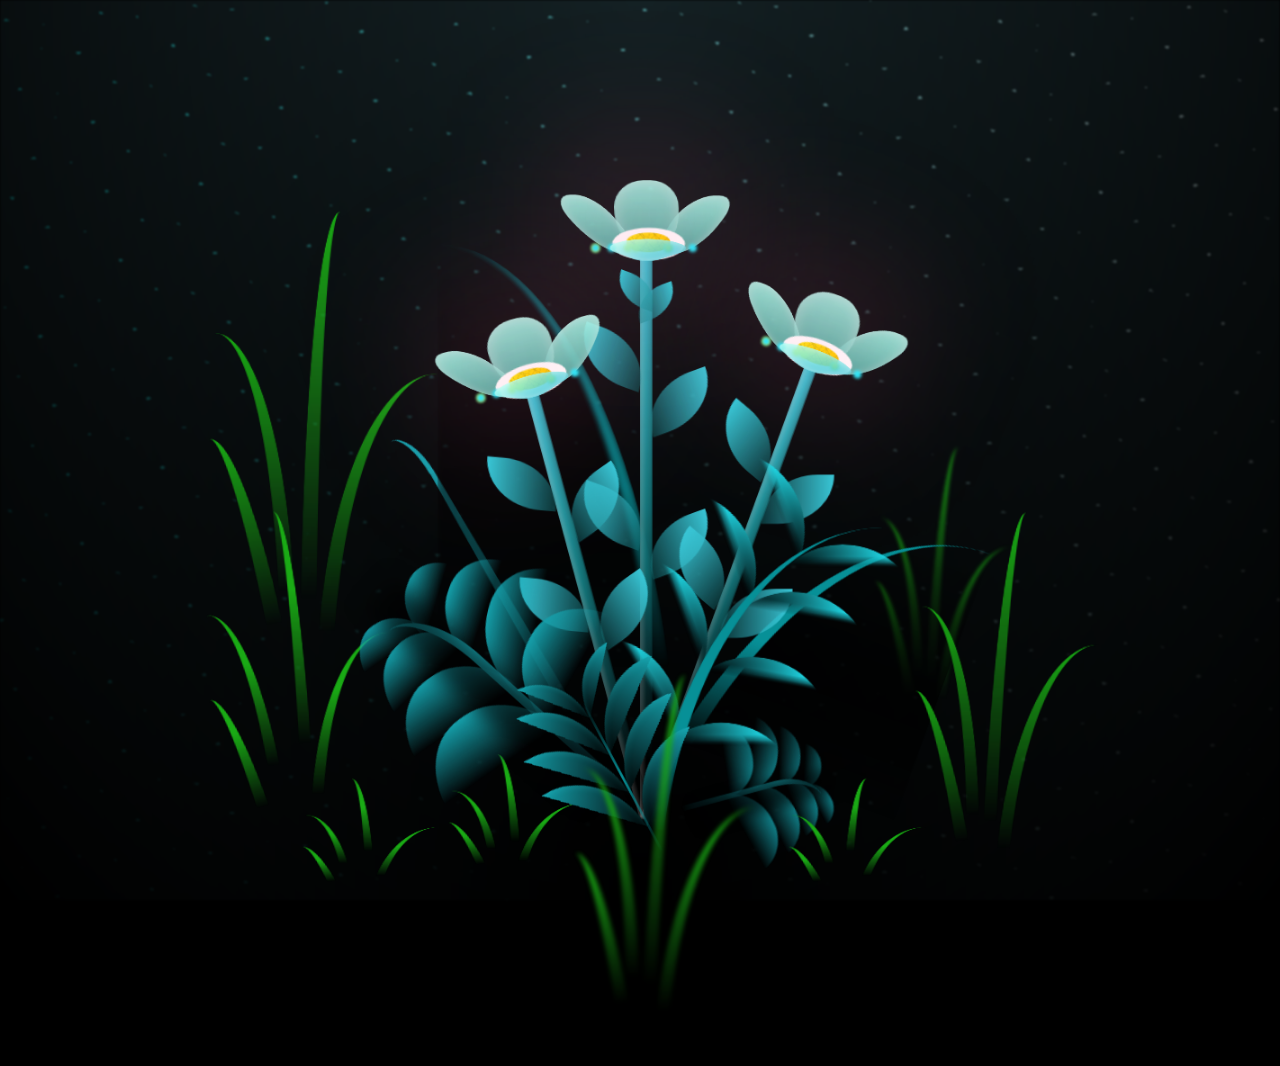
==== flower.html @ 0ae1b826 "happy birthday" ====
<!DOCTYPE html>
<html lang="en">
<head>
    <meta charset="UTF-8">
    <meta http-equiv="X-UA-Compatible" content="IE=edge">
    <meta name="viewport" content="width=device-width, initial-scale=1.0">
    <title>Document</title>
    <link rel="stylesheet" href="css/flower.css">
</head>
<body>
<body class="not-loaded">
    <div class="night"></div>
    <div class="flowers">
      <div class="flower flower--1">
        <div class="flower__leafs flower__leafs--1">
          <div class="flower__leaf flower__leaf--1"></div>
          <div class="flower__leaf flower__leaf--2"></div>
          <div class="flower__leaf flower__leaf--3"></div>
          <div class="flower__leaf flower__leaf--4"></div>
          <div class="flower__white-circle"></div>
  
          <div class="flower__light flower__light--1"></div>
          <div class="flower__light flower__light--2"></div>
          <div class="flower__light flower__light--3"></div>
          <div class="flower__light flower__light--4"></div>
          <div class="flower__light flower__light--5"></div>
          <div class="flower__light flower__light--6"></div>
          <div class="flower__light flower__light--7"></div>
          <div class="flower__light flower__light--8"></div>
  
        </div>
        <div class="flower__line">
          <div class="flower__line__leaf flower__line__leaf--1"></div>
          <div class="flower__line__leaf flower__line__leaf--2"></div>
          <div class="flower__line__leaf flower__line__leaf--3"></div>
          <div class="flower__line__leaf flower__line__leaf--4"></div>
          <div class="flower__line__leaf flower__line__leaf--5"></div>
          <div class="flower__line__leaf flower__line__leaf--6"></div>
        </div>
      </div>
  
      <div class="flower flower--2">
        <div class="flower__leafs flower__leafs--2">
          <div class="flower__leaf flower__leaf--1"></div>
          <div class="flower__leaf flower__leaf--2"></div>
          <div class="flower__leaf flower__leaf--3"></div>
          <div class="flower__leaf flower__leaf--4"></div>
          <div class="flower__white-circle"></div>
  
          <div class="flower__light flower__light--1"></div>
          <div class="flower__light flower__light--2"></div>
          <div class="flower__light flower__light--3"></div>
          <div class="flower__light flower__light--4"></div>
          <div class="flower__light flower__light--5"></div>
          <div class="flower__light flower__light--6"></div>
          <div class="flower__light flower__light--7"></div>
          <div class="flower__light flower__light--8"></div>
  
        </div>
        <div class="flower__line">
          <div class="flower__line__leaf flower__line__leaf--1"></div>
          <div class="flower__line__leaf flower__line__leaf--2"></div>
          <div class="flower__line__leaf flower__line__leaf--3"></div>
          <div class="flower__line__leaf flower__line__leaf--4"></div>
        </div>
      </div>
  
      <div class="flower flower--3">
        <div class="flower__leafs flower__leafs--3">
          <div class="flower__leaf flower__leaf--1"></div>
          <div class="flower__leaf flower__leaf--2"></div>
          <div class="flower__leaf flower__leaf--3"></div>
          <div class="flower__leaf flower__leaf--4"></div>
          <div class="flower__white-circle"></div>
  
          <div class="flower__light flower__light--1"></div>
          <div class="flower__light flower__light--2"></div>
          <div class="flower__light flower__light--3"></div>
          <div class="flower__light flower__light--4"></div>
          <div class="flower__light flower__light--5"></div>
          <div class="flower__light flower__light--6"></div>
          <div class="flower__light flower__light--7"></div>
          <div class="flower__light flower__light--8"></div>
  
        </div>
        <div class="flower__line">
          <div class="flower__line__leaf flower__line__leaf--1"></div>
          <div class="flower__line__leaf flower__line__leaf--2"></div>
          <div class="flower__line__leaf flower__line__leaf--3"></div>
          <div class="flower__line__leaf flower__line__leaf--4"></div>
        </div>
      </div>
  
      <div class="grow-ans" style="--d:1.2s">
        <div class="flower__g-long">
          <div class="flower__g-long__top"></div>
          <div class="flower__g-long__bottom"></div>
        </div>
      </div>
  
      <div class="growing-grass">
        <div class="flower__grass flower__grass--1">
          <div class="flower__grass--top"></div>
          <div class="flower__grass--bottom"></div>
          <div class="flower__grass__leaf flower__grass__leaf--1"></div>
          <div class="flower__grass__leaf flower__grass__leaf--2"></div>
          <div class="flower__grass__leaf flower__grass__leaf--3"></div>
          <div class="flower__grass__leaf flower__grass__leaf--4"></div>
          <div class="flower__grass__leaf flower__grass__leaf--5"></div>
          <div class="flower__grass__leaf flower__grass__leaf--6"></div>
          <div class="flower__grass__leaf flower__grass__leaf--7"></div>
          <div class="flower__grass__leaf flower__grass__leaf--8"></div>
          <div class="flower__grass__overlay"></div>
        </div>
      </div>
  
      <div class="growing-grass">
        <div class="flower__grass flower__grass--2">
          <div class="flower__grass--top"></div>
          <div class="flower__grass--bottom"></div>
          <div class="flower__grass__leaf flower__grass__leaf--1"></div>
          <div class="flower__grass__leaf flower__grass__leaf--2"></div>
          <div class="flower__grass__leaf flower__grass__leaf--3"></div>
          <div class="flower__grass__leaf flower__grass__leaf--4"></div>
          <div class="flower__grass__leaf flower__grass__leaf--5"></div>
          <div class="flower__grass__leaf flower__grass__leaf--6"></div>
          <div class="flower__grass__leaf flower__grass__leaf--7"></div>
          <div class="flower__grass__leaf flower__grass__leaf--8"></div>
          <div class="flower__grass__overlay"></div>
        </div>
      </div>
  
      <div class="grow-ans" style="--d:2.4s">
        <div class="flower__g-right flower__g-right--1">
          <div class="leaf"></div>
        </div>
      </div>
  
      <div class="grow-ans" style="--d:2.8s">
        <div class="flower__g-right flower__g-right--2">
          <div class="leaf"></div>
        </div>
      </div>
  
      <div class="grow-ans" style="--d:2.8s">
        <div class="flower__g-front">
          <div class="flower__g-front__leaf-wrapper flower__g-front__leaf-wrapper--1">
            <div class="flower__g-front__leaf"></div>
          </div>
          <div class="flower__g-front__leaf-wrapper flower__g-front__leaf-wrapper--2">
            <div class="flower__g-front__leaf"></div>
          </div>
          <div class="flower__g-front__leaf-wrapper flower__g-front__leaf-wrapper--3">
            <div class="flower__g-front__leaf"></div>
          </div>
          <div class="flower__g-front__leaf-wrapper flower__g-front__leaf-wrapper--4">
            <div class="flower__g-front__leaf"></div>
          </div>
          <div class="flower__g-front__leaf-wrapper flower__g-front__leaf-wrapper--5">
            <div class="flower__g-front__leaf"></div>
          </div>
          <div class="flower__g-front__leaf-wrapper flower__g-front__leaf-wrapper--6">
            <div class="flower__g-front__leaf"></div>
          </div>
          <div class="flower__g-front__leaf-wrapper flower__g-front__leaf-wrapper--7">
            <div class="flower__g-front__leaf"></div>
          </div>
          <div class="flower__g-front__leaf-wrapper flower__g-front__leaf-wrapper--8">
            <div class="flower__g-front__leaf"></div>
          </div>
          <div class="flower__g-front__line"></div>
        </div>
      </div>
  
      <div class="grow-ans" style="--d:3.2s">
        <div class="flower__g-fr">
          <div class="leaf"></div>
          <div class="flower__g-fr__leaf flower__g-fr__leaf--1"></div>
          <div class="flower__g-fr__leaf flower__g-fr__leaf--2"></div>
          <div class="flower__g-fr__leaf flower__g-fr__leaf--3"></div>
          <div class="flower__g-fr__leaf flower__g-fr__leaf--4"></div>
          <div class="flower__g-fr__leaf flower__g-fr__leaf--5"></div>
          <div class="flower__g-fr__leaf flower__g-fr__leaf--6"></div>
          <div class="flower__g-fr__leaf flower__g-fr__leaf--7"></div>
          <div class="flower__g-fr__leaf flower__g-fr__leaf--8"></div>
        </div>
      </div>
  
      <div class="long-g long-g--0">
        <div class="grow-ans" style="--d:3s">
          <div class="leaf leaf--0"></div>
        </div>
        <div class="grow-ans" style="--d:2.2s">
          <div class="leaf leaf--1"></div>
        </div>
        <div class="grow-ans" style="--d:3.4s">
          <div class="leaf leaf--2"></div>
        </div>
        <div class="grow-ans" style="--d:3.6s">
          <div class="leaf leaf--3"></div>
        </div>
      </div>
  
      <div class="long-g long-g--1">
        <div class="grow-ans" style="--d:3.6s">
          <div class="leaf leaf--0"></div>
        </div>
        <div class="grow-ans" style="--d:3.8s">
          <div class="leaf leaf--1"></div>
        </div>
        <div class="grow-ans" style="--d:4s">
          <div class="leaf leaf--2"></div>
        </div>
        <div class="grow-ans" style="--d:4.2s">
          <div class="leaf leaf--3"></div>
        </div>
      </div>
  
      <div class="long-g long-g--2">
        <div class="grow-ans" style="--d:4s">
          <div class="leaf leaf--0"></div>
        </div>
        <div class="grow-ans" style="--d:4.2s">
          <div class="leaf leaf--1"></div>
        </div>
        <div class="grow-ans" style="--d:4.4s">
          <div class="leaf leaf--2"></div>
        </div>
        <div class="grow-ans" style="--d:4.6s">
          <div class="leaf leaf--3"></div>
        </div>
      </div>
  
      <div class="long-g long-g--3">
        <div class="grow-ans" style="--d:4s">
          <div class="leaf leaf--0"></div>
        </div>
        <div class="grow-ans" style="--d:4.2s">
          <div class="leaf leaf--1"></div>
        </div>
        <div class="grow-ans" style="--d:3s">
          <div class="leaf leaf--2"></div>
        </div>
        <div class="grow-ans" style="--d:3.6s">
          <div class="leaf leaf--3"></div>
        </div>
      </div>
  
      <div class="long-g long-g--4">
        <div class="grow-ans" style="--d:4s">
          <div class="leaf leaf--0"></div>
        </div>
        <div class="grow-ans" style="--d:4.2s">
          <div class="leaf leaf--1"></div>
        </div>
        <div class="grow-ans" style="--d:3s">
          <div class="leaf leaf--2"></div>
        </div>
        <div class="grow-ans" style="--d:3.6s">
          <div class="leaf leaf--3"></div>
        </div>
      </div>
  
      <div class="long-g long-g--5">
        <div class="grow-ans" style="--d:4s">
          <div class="leaf leaf--0"></div>
        </div>
        <div class="grow-ans" style="--d:4.2s">
          <div class="leaf leaf--1"></div>
        </div>
        <div class="grow-ans" style="--d:3s">
          <div class="leaf leaf--2"></div>
        </div>
        <div class="grow-ans" style="--d:3.6s">
          <div class="leaf leaf--3"></div>
        </div>
      </div>
  
      <div class="long-g long-g--6">
        <div class="grow-ans" style="--d:4.2s">
          <div class="leaf leaf--0"></div>
        </div>
        <div class="grow-ans" style="--d:4.4s">
          <div class="leaf leaf--1"></div>
        </div>
        <div class="grow-ans" style="--d:4.6s">
          <div class="leaf leaf--2"></div>
        </div>
        <div class="grow-ans" style="--d:4.8s">
          <div class="leaf leaf--3"></div>
        </div>
      </div>
  
      <div class="long-g long-g--7">
        <div class="grow-ans" style="--d:3s">
          <div class="leaf leaf--0"></div>
        </div>
        <div class="grow-ans" style="--d:3.2s">
          <div class="leaf leaf--1"></div>
        </div>
        <div class="grow-ans" style="--d:3.5s">
          <div class="leaf leaf--2"></div>
        </div>
        <div class="grow-ans" style="--d:3.6s">
          <div class="leaf leaf--3"></div>
        </div>
      </div>
    </div>
  </body>
</body>
<script>   
onload = () => {
  const c = setTimeout(() => {
    document.body.classList.remove("not-loaded");
    clearTimeout(c);
  }, 1000);
};
</script>
</html>
---- css/flower.css ----
*,
*::after,
*::before {
  padding: 0;
  margin: 0;
  box-sizing: border-box;
}

:root {
  --dark-color: #000;
}

body {
  display: flex;
  align-items: flex-end;
  justify-content: center;
  min-height: 100vh;
  background-color: var(--dark-color);
  overflow: hidden;
  perspective: 1000px;
}

.night {
  position: fixed;
  left: 50%;
  top: 0;
  transform: translateX(-50%);
  width: 100%;
  height: 100%;
  filter: blur(0.1vmin);
  background-image: radial-gradient(ellipse at top, transparent 0%, var(--dark-color)), radial-gradient(ellipse at bottom, var(--dark-color), rgba(145, 233, 255, 0.2)), repeating-linear-gradient(220deg, black 0px, black 19px, transparent 19px, transparent 22px), repeating-linear-gradient(189deg, black 0px, black 19px, transparent 19px, transparent 22px), repeating-linear-gradient(148deg, black 0px, black 19px, transparent 19px, transparent 22px), linear-gradient(90deg, #00fffa, #f0f0f0);
}

.flowers {
  position: relative;
  transform: scale(0.9);
}

.flower {
  position: absolute;
  bottom: 10vmin;
  transform-origin: bottom center;
  z-index: 10;
  --fl-speed: 0.8s;
}
.flower--1 {
  -webkit-animation: moving-flower-1 4s linear infinite;
          animation: moving-flower-1 4s linear infinite;
}
.flower--1 .flower__line {
  height: 70vmin;
  -webkit-animation-delay: 0.3s;
          animation-delay: 0.3s;
}
.flower--1 .flower__line__leaf--1 {
  -webkit-animation: blooming-leaf-right var(--fl-speed) 1.6s backwards;
          animation: blooming-leaf-right var(--fl-speed) 1.6s backwards;
}
.flower--1 .flower__line__leaf--2 {
  -webkit-animation: blooming-leaf-right var(--fl-speed) 1.4s backwards;
          animation: blooming-leaf-right var(--fl-speed) 1.4s backwards;
}
.flower--1 .flower__line__leaf--3 {
  -webkit-animation: blooming-leaf-left var(--fl-speed) 1.2s backwards;
          animation: blooming-leaf-left var(--fl-speed) 1.2s backwards;
}
.flower--1 .flower__line__leaf--4 {
  -webkit-animation: blooming-leaf-left var(--fl-speed) 1s backwards;
          animation: blooming-leaf-left var(--fl-speed) 1s backwards;
}
.flower--1 .flower__line__leaf--5 {
  -webkit-animation: blooming-leaf-right var(--fl-speed) 1.8s backwards;
          animation: blooming-leaf-right var(--fl-speed) 1.8s backwards;
}
.flower--1 .flower__line__leaf--6 {
  -webkit-animation: blooming-leaf-left var(--fl-speed) 2s backwards;
          animation: blooming-leaf-left var(--fl-speed) 2s backwards;
}
.flower--2 {
  left: 50%;
  transform: rotate(20deg);
  -webkit-animation: moving-flower-2 4s linear infinite;
          animation: moving-flower-2 4s linear infinite;
}
.flower--2 .flower__line {
  height: 60vmin;
  -webkit-animation-delay: 0.6s;
          animation-delay: 0.6s;
}
.flower--2 .flower__line__leaf--1 {
  -webkit-animation: blooming-leaf-right var(--fl-speed) 1.9s backwards;
          animation: blooming-leaf-right var(--fl-speed) 1.9s backwards;
}
.flower--2 .flower__line__leaf--2 {
  -webkit-animation: blooming-leaf-right var(--fl-speed) 1.7s backwards;
          animation: blooming-leaf-right var(--fl-speed) 1.7s backwards;
}
.flower--2 .flower__line__leaf--3 {
  -webkit-animation: blooming-leaf-left var(--fl-speed) 1.5s backwards;
          animation: blooming-leaf-left var(--fl-speed) 1.5s backwards;
}
.flower--2 .flower__line__leaf--4 {
  -webkit-animation: blooming-leaf-left var(--fl-speed) 1.3s backwards;
          animation: blooming-leaf-left var(--fl-speed) 1.3s backwards;
}
.flower--3 {
  left: 50%;
  transform: rotate(-15deg);
  -webkit-animation: moving-flower-3 4s linear infinite;
          animation: moving-flower-3 4s linear infinite;
}
.flower--3 .flower__line {
  -webkit-animation-delay: 0.9s;
          animation-delay: 0.9s;
}
.flower--3 .flower__line__leaf--1 {
  -webkit-animation: blooming-leaf-right var(--fl-speed) 2.5s backwards;
          animation: blooming-leaf-right var(--fl-speed) 2.5s backwards;
}
.flower--3 .flower__line__leaf--2 {
  -webkit-animation: blooming-leaf-right var(--fl-speed) 2.3s backwards;
          animation: blooming-leaf-right var(--fl-speed) 2.3s backwards;
}
.flower--3 .flower__line__leaf--3 {
  -webkit-animation: blooming-leaf-left var(--fl-speed) 2.1s backwards;
          animation: blooming-leaf-left var(--fl-speed) 2.1s backwards;
}
.flower--3 .flower__line__leaf--4 {
  -webkit-animation: blooming-leaf-left var(--fl-speed) 1.9s backwards;
          animation: blooming-leaf-left var(--fl-speed) 1.9s backwards;
}
.flower__leafs {
  position: relative;
  -webkit-animation: blooming-flower 2s backwards;
          animation: blooming-flower 2s backwards;
}
.flower__leafs--1 {
  -webkit-animation-delay: 1.1s;
          animation-delay: 1.1s;
}
.flower__leafs--2 {
  -webkit-animation-delay: 1.4s;
          animation-delay: 1.4s;
}
.flower__leafs--3 {
  -webkit-animation-delay: 1.7s;
          animation-delay: 1.7s;
}
.flower__leafs::after {
  content: "";
  position: absolute;
  left: 0;
  top: 0;
  transform: translate(-50%, -100%);
  width: 8vmin;
  height: 8vmin;
  background-color: #fd588c;
  filter: blur(10vmin);
}
.flower__leaf {
  position: absolute;
  bottom: 0;
  left: 50%;
  width: 8vmin;
  height: 11vmin;
  border-radius: 51% 49% 47% 53%/44% 45% 55% 69%;
  background-color: #a7ffee;
  background-image: linear-gradient(to top, #54b8aa, #a7ffee);
  transform-origin: bottom center;
  opacity: 0.9;
  box-shadow: inset 0 0 2vmin rgba(255, 255, 255, 0.5);
}
.flower__leaf--1 {
  transform: translate(-10%, 1%) rotateY(40deg) rotateX(-50deg);
}
.flower__leaf--2 {
  transform: translate(-50%, -4%) rotateX(40deg);
}
.flower__leaf--3 {
  transform: translate(-90%, 0%) rotateY(45deg) rotateX(50deg);
}
.flower__leaf--4 {
  width: 8vmin;
  height: 8vmin;
  transform-origin: bottom left;
  border-radius: 4vmin 10vmin 4vmin 4vmin;
  transform: translate(0%, 18%) rotateX(70deg) rotate(-43deg);
  background-image: linear-gradient(to top, #39c6d6, #a7ffee);
  z-index: 1;
  opacity: 0.8;
}
.flower__white-circle {
  position: absolute;
  left: -3.5vmin;
  top: -3vmin;
  width: 9vmin;
  height: 4vmin;
  border-radius: 50%;
  background-color: #fff;
}
.flower__white-circle::after {
  content: "";
  position: absolute;
  left: 50%;
  top: 45%;
  transform: translate(-50%, -50%);
  width: 60%;
  height: 60%;
  border-radius: inherit;
  background-image: repeating-linear-gradient(135deg, rgba(0, 0, 0, 0.03) 0px, rgba(0, 0, 0, 0.03) 1px, transparent 1px, transparent 12px), repeating-linear-gradient(45deg, rgba(0, 0, 0, 0.03) 0px, rgba(0, 0, 0, 0.03) 1px, transparent 1px, transparent 12px), repeating-linear-gradient(67.5deg, rgba(0, 0, 0, 0.03) 0px, rgba(0, 0, 0, 0.03) 1px, transparent 1px, transparent 12px), repeating-linear-gradient(135deg, rgba(0, 0, 0, 0.03) 0px, rgba(0, 0, 0, 0.03) 1px, transparent 1px, transparent 12px), repeating-linear-gradient(45deg, rgba(0, 0, 0, 0.03) 0px, rgba(0, 0, 0, 0.03) 1px, transparent 1px, transparent 12px), repeating-linear-gradient(112.5deg, rgba(0, 0, 0, 0.03) 0px, rgba(0, 0, 0, 0.03) 1px, transparent 1px, transparent 12px), repeating-linear-gradient(112.5deg, rgba(0, 0, 0, 0.03) 0px, rgba(0, 0, 0, 0.03) 1px, transparent 1px, transparent 12px), repeating-linear-gradient(45deg, rgba(0, 0, 0, 0.03) 0px, rgba(0, 0, 0, 0.03) 1px, transparent 1px, transparent 12px), repeating-linear-gradient(22.5deg, rgba(0, 0, 0, 0.03) 0px, rgba(0, 0, 0, 0.03) 1px, transparent 1px, transparent 12px), repeating-linear-gradient(45deg, rgba(0, 0, 0, 0.03) 0px, rgba(0, 0, 0, 0.03) 1px, transparent 1px, transparent 12px), repeating-linear-gradient(22.5deg, rgba(0, 0, 0, 0.03) 0px, rgba(0, 0, 0, 0.03) 1px, transparent 1px, transparent 12px), repeating-linear-gradient(135deg, rgba(0, 0, 0, 0.03) 0px, rgba(0, 0, 0, 0.03) 1px, transparent 1px, transparent 12px), repeating-linear-gradient(157.5deg, rgba(0, 0, 0, 0.03) 0px, rgba(0, 0, 0, 0.03) 1px, transparent 1px, transparent 12px), repeating-linear-gradient(67.5deg, rgba(0, 0, 0, 0.03) 0px, rgba(0, 0, 0, 0.03) 1px, transparent 1px, transparent 12px), repeating-linear-gradient(67.5deg, rgba(0, 0, 0, 0.03) 0px, rgba(0, 0, 0, 0.03) 1px, transparent 1px, transparent 12px), linear-gradient(90deg, #ffeb12, #ffce00);
}
.flower__line {
  height: 55vmin;
  width: 1.5vmin;
  background-image: linear-gradient(to left, rgba(0, 0, 0, 0.2), transparent, rgba(255, 255, 255, 0.2)), linear-gradient(to top, transparent 10%, #14757a, #39c6d6);
  box-shadow: inset 0 0 2px rgba(0, 0, 0, 0.5);
  -webkit-animation: grow-flower-tree 4s backwards;
          animation: grow-flower-tree 4s backwards;
}
.flower__line__leaf {
  --w: 7vmin;
  --h: calc(var(--w) + 2vmin);
  position: absolute;
  top: 20%;
  left: 90%;
  width: var(--w);
  height: var(--h);
  border-top-right-radius: var(--h);
  border-bottom-left-radius: var(--h);
  background-image: linear-gradient(to top, rgba(20, 117, 122, 0.4), #39c6d6);
}
.flower__line__leaf--1 {
  transform: rotate(70deg) rotateY(30deg);
}
.flower__line__leaf--2 {
  top: 45%;
  transform: rotate(70deg) rotateY(30deg);
}
.flower__line__leaf--3, .flower__line__leaf--4, .flower__line__leaf--6 {
  border-top-right-radius: 0;
  border-bottom-left-radius: 0;
  border-top-left-radius: var(--h);
  border-bottom-right-radius: var(--h);
  left: -460%;
  top: 12%;
  transform: rotate(-70deg) rotateY(30deg);
}
.flower__line__leaf--4 {
  top: 40%;
}
.flower__line__leaf--5 {
  top: 0;
  transform-origin: left;
  transform: rotate(70deg) rotateY(30deg) scale(0.6);
}
.flower__line__leaf--6 {
  top: -2%;
  left: -450%;
  transform-origin: right;
  transform: rotate(-70deg) rotateY(30deg) scale(0.6);
}
.flower__light {
  position: absolute;
  bottom: 0vmin;
  width: 1vmin;
  height: 1vmin;
  background-color: #fffb00;
  border-radius: 50%;
  filter: blur(0.2vmin);
  -webkit-animation: light-ans 4s linear infinite backwards;
          animation: light-ans 4s linear infinite backwards;
}
.flower__light:nth-child(odd) {
  background-color: #23f0ff;
}
.flower__light--1 {
  left: -2vmin;
  -webkit-animation-delay: 1s;
          animation-delay: 1s;
}
.flower__light--2 {
  left: 3vmin;
  -webkit-animation-delay: 0.5s;
          animation-delay: 0.5s;
}
.flower__light--3 {
  left: -6vmin;
  -webkit-animation-delay: 0.3s;
          animation-delay: 0.3s;
}
.flower__light--4 {
  left: 6vmin;
  -webkit-animation-delay: 0.9s;
          animation-delay: 0.9s;
}
.flower__light--5 {
  left: -1vmin;
  -webkit-animation-delay: 1.5s;
          animation-delay: 1.5s;
}
.flower__light--6 {
  left: -4vmin;
  -webkit-animation-delay: 3s;
          animation-delay: 3s;
}
.flower__light--7 {
  left: 3vmin;
  -webkit-animation-delay: 2s;
          animation-delay: 2s;
}
.flower__light--8 {
  left: -6vmin;
  -webkit-animation-delay: 3.5s;
          animation-delay: 3.5s;
}
.flower__grass {
  --c: #159faa;
  --line-w: 1.5vmin;
  position: absolute;
  bottom: 12vmin;
  left: -7vmin;
  display: flex;
  flex-direction: column;
  align-items: flex-end;
  z-index: 20;
  transform-origin: bottom center;
  transform: rotate(-48deg) rotateY(40deg);
}
.flower__grass--1 {
  -webkit-animation: moving-grass 2s linear infinite;
          animation: moving-grass 2s linear infinite;
}
.flower__grass--2 {
  left: 2vmin;
  bottom: 10vmin;
  transform: scale(0.5) rotate(75deg) rotateX(10deg) rotateY(-200deg);
  opacity: 0.8;
  z-index: 0;
  -webkit-animation: moving-grass--2 1.5s linear infinite;
          animation: moving-grass--2 1.5s linear infinite;
}
.flower__grass--top {
  width: 7vmin;
  height: 10vmin;
  border-top-right-radius: 100%;
  border-right: var(--line-w) solid var(--c);
  transform-origin: bottom center;
  transform: rotate(-2deg);
}
.flower__grass--bottom {
  margin-top: -2px;
  width: var(--line-w);
  height: 25vmin;
  background-image: linear-gradient(to top, transparent, var(--c));
}
.flower__grass__leaf {
  --size: 10vmin;
  position: absolute;
  width: calc(var(--size) * 2.1);
  height: var(--size);
  border-top-left-radius: var(--size);
  border-top-right-radius: var(--size);
  background-image: linear-gradient(to top, transparent, transparent 30%, var(--c));
  z-index: 100;
}
.flower__grass__leaf--1 {
  top: -6%;
  left: 30%;
  --size: 6vmin;
  transform: rotate(-20deg);
  -webkit-animation: growing-grass-ans--1 2s 2.6s backwards;
          animation: growing-grass-ans--1 2s 2.6s backwards;
}
@-webkit-keyframes growing-grass-ans--1 {
  0% {
    transform-origin: bottom left;
    transform: rotate(-20deg) scale(0);
  }
}
@keyframes growing-grass-ans--1 {
  0% {
    transform-origin: bottom left;
    transform: rotate(-20deg) scale(0);
  }
}
.flower__grass__leaf--2 {
  top: -5%;
  left: -110%;
  --size: 6vmin;
  transform: rotate(10deg);
  -webkit-animation: growing-grass-ans--2 2s 2.4s linear backwards;
          animation: growing-grass-ans--2 2s 2.4s linear backwards;
}
@-webkit-keyframes growing-grass-ans--2 {
  0% {
    transform-origin: bottom right;
    transform: rotate(10deg) scale(0);
  }
}
@keyframes growing-grass-ans--2 {
  0% {
    transform-origin: bottom right;
    transform: rotate(10deg) scale(0);
  }
}
.flower__grass__leaf--3 {
  top: 5%;
  left: 60%;
  --size: 8vmin;
  transform: rotate(-18deg) rotateX(-20deg);
  -webkit-animation: growing-grass-ans--3 2s 2.2s linear backwards;
          animation: growing-grass-ans--3 2s 2.2s linear backwards;
}
@-webkit-keyframes growing-grass-ans--3 {
  0% {
    transform-origin: bottom left;
    transform: rotate(-18deg) rotateX(-20deg) scale(0);
  }
}
@keyframes growing-grass-ans--3 {
  0% {
    transform-origin: bottom left;
    transform: rotate(-18deg) rotateX(-20deg) scale(0);
  }
}
.flower__grass__leaf--4 {
  top: 6%;
  left: -135%;
  --size: 8vmin;
  transform: rotate(2deg);
  -webkit-animation: growing-grass-ans--4 2s 2s linear backwards;
          animation: growing-grass-ans--4 2s 2s linear backwards;
}
@-webkit-keyframes growing-grass-ans--4 {
  0% {
    transform-origin: bottom right;
    transform: rotate(2deg) scale(0);
  }
}
@keyframes growing-grass-ans--4 {
  0% {
    transform-origin: bottom right;
    transform: rotate(2deg) scale(0);
  }
}
.flower__grass__leaf--5 {
  top: 20%;
  left: 60%;
  --size: 10vmin;
  transform: rotate(-24deg) rotateX(-20deg);
  -webkit-animation: growing-grass-ans--5 2s 1.8s linear backwards;
          animation: growing-grass-ans--5 2s 1.8s linear backwards;
}
@-webkit-keyframes growing-grass-ans--5 {
  0% {
    transform-origin: bottom left;
    transform: rotate(-24deg) rotateX(-20deg) scale(0);
  }
}
@keyframes growing-grass-ans--5 {
  0% {
    transform-origin: bottom left;
    transform: rotate(-24deg) rotateX(-20deg) scale(0);
  }
}
.flower__grass__leaf--6 {
  top: 22%;
  left: -180%;
  --size: 10vmin;
  transform: rotate(10deg);
  -webkit-animation: growing-grass-ans--6 2s 1.6s linear backwards;
          animation: growing-grass-ans--6 2s 1.6s linear backwards;
}
@-webkit-keyframes growing-grass-ans--6 {
  0% {
    transform-origin: bottom right;
    transform: rotate(10deg) scale(0);
  }
}
@keyframes growing-grass-ans--6 {
  0% {
    transform-origin: bottom right;
    transform: rotate(10deg) scale(0);
  }
}
.flower__grass__leaf--7 {
  top: 39%;
  left: 70%;
  --size: 10vmin;
  transform: rotate(-10deg);
  -webkit-animation: growing-grass-ans--7 2s 1.4s linear backwards;
          animation: growing-grass-ans--7 2s 1.4s linear backwards;
}
@-webkit-keyframes growing-grass-ans--7 {
  0% {
    transform-origin: bottom left;
    transform: rotate(-10deg) scale(0);
  }
}
@keyframes growing-grass-ans--7 {
  0% {
    transform-origin: bottom left;
    transform: rotate(-10deg) scale(0);
  }
}
.flower__grass__leaf--8 {
  top: 40%;
  left: -215%;
  --size: 11vmin;
  transform: rotate(10deg);
  -webkit-animation: growing-grass-ans--8 2s 1.2s linear backwards;
          animation: growing-grass-ans--8 2s 1.2s linear backwards;
}
@-webkit-keyframes growing-grass-ans--8 {
  0% {
    transform-origin: bottom right;
    transform: rotate(10deg) scale(0);
  }
}
@keyframes growing-grass-ans--8 {
  0% {
    transform-origin: bottom right;
    transform: rotate(10deg) scale(0);
  }
}
.flower__grass__overlay {
  position: absolute;
  top: -10%;
  right: 0%;
  width: 100%;
  height: 100%;
  background-color: rgba(0, 0, 0, 0.6);
  filter: blur(1.5vmin);
  z-index: 100;
}
.flower__g-long {
  --w: 2vmin;
  --h: 6vmin;
  --c: #159faa;
  position: absolute;
  bottom: 10vmin;
  left: -3vmin;
  transform-origin: bottom center;
  transform: rotate(-30deg) rotateY(-20deg);
  display: flex;
  flex-direction: column;
  align-items: flex-end;
  -webkit-animation: flower-g-long-ans 3s linear infinite;
          animation: flower-g-long-ans 3s linear infinite;
}
@-webkit-keyframes flower-g-long-ans {
  0%, 100% {
    transform: rotate(-30deg) rotateY(-20deg);
  }
  50% {
    transform: rotate(-32deg) rotateY(-20deg);
  }
}
@keyframes flower-g-long-ans {
  0%, 100% {
    transform: rotate(-30deg) rotateY(-20deg);
  }
  50% {
    transform: rotate(-32deg) rotateY(-20deg);
  }
}
.flower__g-long__top {
  top: calc(var(--h) * -1);
  width: calc(var(--w) + 1vmin);
  height: var(--h);
  border-top-right-radius: 100%;
  border-right: 0.7vmin solid var(--c);
  transform: translate(-0.7vmin, 1vmin);
}
.flower__g-long__bottom {
  width: var(--w);
  height: 50vmin;
  transform-origin: bottom center;
  background-image: linear-gradient(to top, transparent 30%, var(--c));
  box-shadow: inset 0 0 2px rgba(0, 0, 0, 0.5);
  -webkit-clip-path: polygon(35% 0, 65% 1%, 100% 100%, 0% 100%);
          clip-path: polygon(35% 0, 65% 1%, 100% 100%, 0% 100%);
}
.flower__g-right {
  position: absolute;
  bottom: 6vmin;
  left: -2vmin;
  transform-origin: bottom left;
  transform: rotate(20deg);
}
.flower__g-right .leaf {
  width: 30vmin;
  height: 50vmin;
  border-top-left-radius: 100%;
  border-left: 2vmin solid #079097;
  background-image: linear-gradient(to bottom, transparent, var(--dark-color) 60%);
  -webkit-mask-image: linear-gradient(to top, transparent 30%, #079097 60%);
}
.flower__g-right--1 {
  -webkit-animation: flower-g-right-ans 2.5s linear infinite;
          animation: flower-g-right-ans 2.5s linear infinite;
}
.flower__g-right--2 {
  left: 5vmin;
  transform: rotateY(-180deg);
  -webkit-animation: flower-g-right-ans--2 3s linear infinite;
          animation: flower-g-right-ans--2 3s linear infinite;
}
.flower__g-right--2 .leaf {
  height: 75vmin;
  filter: blur(0.3vmin);
  opacity: 0.8;
}
@-webkit-keyframes flower-g-right-ans {
  0%, 100% {
    transform: rotate(20deg);
  }
  50% {
    transform: rotate(24deg) rotateX(-20deg);
  }
}
@keyframes flower-g-right-ans {
  0%, 100% {
    transform: rotate(20deg);
  }
  50% {
    transform: rotate(24deg) rotateX(-20deg);
  }
}
@-webkit-keyframes flower-g-right-ans--2 {
  0%, 100% {
    transform: rotateY(-180deg) rotate(0deg) rotateX(-20deg);
  }
  50% {
    transform: rotateY(-180deg) rotate(6deg) rotateX(-20deg);
  }
}
@keyframes flower-g-right-ans--2 {
  0%, 100% {
    transform: rotateY(-180deg) rotate(0deg) rotateX(-20deg);
  }
  50% {
    transform: rotateY(-180deg) rotate(6deg) rotateX(-20deg);
  }
}
.flower__g-front {
  position: absolute;
  bottom: 6vmin;
  left: 2.5vmin;
  z-index: 100;
  transform-origin: bottom center;
  transform: rotate(-28deg) rotateY(30deg) scale(1.04);
  -webkit-animation: flower__g-front-ans 2s linear infinite;
          animation: flower__g-front-ans 2s linear infinite;
}
@-webkit-keyframes flower__g-front-ans {
  0%, 100% {
    transform: rotate(-28deg) rotateY(30deg) scale(1.04);
  }
  50% {
    transform: rotate(-35deg) rotateY(40deg) scale(1.04);
  }
}
@keyframes flower__g-front-ans {
  0%, 100% {
    transform: rotate(-28deg) rotateY(30deg) scale(1.04);
  }
  50% {
    transform: rotate(-35deg) rotateY(40deg) scale(1.04);
  }
}
.flower__g-front__line {
  width: 0.3vmin;
  height: 20vmin;
  background-image: linear-gradient(to top, transparent, #079097, transparent 100%);
  position: relative;
}
.flower__g-front__leaf-wrapper {
  position: absolute;
  top: 0;
  left: 0;
  transform-origin: bottom left;
  transform: rotate(10deg);
}
.flower__g-front__leaf-wrapper:nth-child(even) {
  left: 0vmin;
  transform: rotateY(-180deg) rotate(5deg);
  -webkit-animation: flower__g-front__leaf-left-ans 1s ease-in backwards;
          animation: flower__g-front__leaf-left-ans 1s ease-in backwards;
}
.flower__g-front__leaf-wrapper:nth-child(odd) {
  -webkit-animation: flower__g-front__leaf-ans 1s ease-in backwards;
          animation: flower__g-front__leaf-ans 1s ease-in backwards;
}
.flower__g-front__leaf-wrapper--1 {
  top: -8vmin;
  transform: scale(0.7);
  -webkit-animation: flower__g-front__leaf-ans 1s 5.5s ease-in backwards !important;
          animation: flower__g-front__leaf-ans 1s 5.5s ease-in backwards !important;
}
.flower__g-front__leaf-wrapper--2 {
  top: -8vmin;
  transform: rotateY(-180deg) scale(0.7) !important;
  -webkit-animation: flower__g-front__leaf-left-ans-2 1s 4.6s ease-in backwards !important;
          animation: flower__g-front__leaf-left-ans-2 1s 4.6s ease-in backwards !important;
}
.flower__g-front__leaf-wrapper--3 {
  top: -3vmin;
  -webkit-animation: flower__g-front__leaf-ans 1s 4.6s ease-in backwards;
          animation: flower__g-front__leaf-ans 1s 4.6s ease-in backwards;
}
.flower__g-front__leaf-wrapper--4 {
  top: -3vmin;
  transform: rotateY(-180deg) scale(0.9) !important;
  -webkit-animation: flower__g-front__leaf-left-ans-2 1s 4.6s ease-in backwards !important;
          animation: flower__g-front__leaf-left-ans-2 1s 4.6s ease-in backwards !important;
}
@-webkit-keyframes flower__g-front__leaf-left-ans-2 {
  0% {
    transform: rotateY(-180deg) scale(0);
  }
}
@keyframes flower__g-front__leaf-left-ans-2 {
  0% {
    transform: rotateY(-180deg) scale(0);
  }
}
.flower__g-front__leaf-wrapper--5, .flower__g-front__leaf-wrapper--6 {
  top: 2vmin;
}
.flower__g-front__leaf-wrapper--7, .flower__g-front__leaf-wrapper--8 {
  top: 6.5vmin;
}
.flower__g-front__leaf-wrapper--2 {
  -webkit-animation-delay: 5.2s !important;
          animation-delay: 5.2s !important;
}
.flower__g-front__leaf-wrapper--3 {
  -webkit-animation-delay: 4.9s !important;
          animation-delay: 4.9s !important;
}
.flower__g-front__leaf-wrapper--5 {
  -webkit-animation-delay: 4.3s !important;
          animation-delay: 4.3s !important;
}
.flower__g-front__leaf-wrapper--6 {
  -webkit-animation-delay: 4.1s !important;
          animation-delay: 4.1s !important;
}
.flower__g-front__leaf-wrapper--7 {
  -webkit-animation-delay: 3.8s !important;
          animation-delay: 3.8s !important;
}
.flower__g-front__leaf-wrapper--8 {
  -webkit-animation-delay: 3.5s !important;
          animation-delay: 3.5s !important;
}
@-webkit-keyframes flower__g-front__leaf-ans {
  0% {
    transform: rotate(10deg) scale(0);
  }
}
@keyframes flower__g-front__leaf-ans {
  0% {
    transform: rotate(10deg) scale(0);
  }
}
@-webkit-keyframes flower__g-front__leaf-left-ans {
  0% {
    transform: rotateY(-180deg) rotate(5deg) scale(0);
  }
}
@keyframes flower__g-front__leaf-left-ans {
  0% {
    transform: rotateY(-180deg) rotate(5deg) scale(0);
  }
}
.flower__g-front__leaf {
  width: 10vmin;
  height: 10vmin;
  border-radius: 100% 0% 0% 100%/100% 100% 0% 0%;
  box-shadow: inset 0 2px 1vmin rgba(44, 238, 252, 0.2);
  background-image: linear-gradient(to bottom left, transparent, var(--dark-color)), linear-gradient(to bottom right, #159faa 50%, transparent 50%, transparent);
  -webkit-mask-image: linear-gradient(to bottom right, #159faa 50%, transparent 50%, transparent);
  mask-image: linear-gradient(to bottom right, #159faa 50%, transparent 50%, transparent);
}
.flower__g-fr {
  position: absolute;
  bottom: -4vmin;
  left: vmin;
  transform-origin: bottom left;
  z-index: 10;
  -webkit-animation: flower__g-fr-ans 2s linear infinite;
          animation: flower__g-fr-ans 2s linear infinite;
}
@-webkit-keyframes flower__g-fr-ans {
  0%, 100% {
    transform: rotate(2deg);
  }
  50% {
    transform: rotate(4deg);
  }
}
@keyframes flower__g-fr-ans {
  0%, 100% {
    transform: rotate(2deg);
  }
  50% {
    transform: rotate(4deg);
  }
}
.flower__g-fr .leaf {
  width: 30vmin;
  height: 50vmin;
  border-top-left-radius: 100%;
  border-left: 2vmin solid #079097;
  -webkit-mask-image: linear-gradient(to top, transparent 25%, #079097 50%);
  position: relative;
  z-index: 1;
}
.flower__g-fr__leaf {
  position: absolute;
  top: 0;
  left: 0;
  width: 10vmin;
  height: 10vmin;
  border-radius: 100% 0% 0% 100%/100% 100% 0% 0%;
  box-shadow: inset 0 2px 1vmin rgba(44, 238, 252, 0.2);
  background-image: linear-gradient(to bottom left, transparent, var(--dark-color) 98%), linear-gradient(to bottom right, #23f0ff 45%, transparent 50%, transparent);
  -webkit-mask-image: linear-gradient(135deg, #159faa 40%, transparent 50%, transparent);
}
.flower__g-fr__leaf--1 {
  left: 20vmin;
  transform: rotate(45deg);
  -webkit-animation: flower__g-fr-leaft-ans-1 0.5s 5.2s linear backwards;
          animation: flower__g-fr-leaft-ans-1 0.5s 5.2s linear backwards;
}
@-webkit-keyframes flower__g-fr-leaft-ans-1 {
  0% {
    transform-origin: left;
    transform: rotate(45deg) scale(0);
  }
}
@keyframes flower__g-fr-leaft-ans-1 {
  0% {
    transform-origin: left;
    transform: rotate(45deg) scale(0);
  }
}
.flower__g-fr__leaf--2 {
  left: 12vmin;
  top: -7vmin;
  transform: rotate(25deg) rotateY(-180deg);
  -webkit-animation: flower__g-fr-leaft-ans-6 0.5s 5s linear backwards;
          animation: flower__g-fr-leaft-ans-6 0.5s 5s linear backwards;
}
.flower__g-fr__leaf--3 {
  left: 15vmin;
  top: 6vmin;
  transform: rotate(55deg);
  -webkit-animation: flower__g-fr-leaft-ans-5 0.5s 4.8s linear backwards;
          animation: flower__g-fr-leaft-ans-5 0.5s 4.8s linear backwards;
}
.flower__g-fr__leaf--4 {
  left: 6vmin;
  top: -2vmin;
  transform: rotate(25deg) rotateY(-180deg);
  -webkit-animation: flower__g-fr-leaft-ans-6 0.5s 4.6s linear backwards;
          animation: flower__g-fr-leaft-ans-6 0.5s 4.6s linear backwards;
}
.flower__g-fr__leaf--5 {
  left: 10vmin;
  top: 14vmin;
  transform: rotate(55deg);
  -webkit-animation: flower__g-fr-leaft-ans-5 0.5s 4.4s linear backwards;
          animation: flower__g-fr-leaft-ans-5 0.5s 4.4s linear backwards;
}
@-webkit-keyframes flower__g-fr-leaft-ans-5 {
  0% {
    transform-origin: left;
    transform: rotate(55deg) scale(0);
  }
}
@keyframes flower__g-fr-leaft-ans-5 {
  0% {
    transform-origin: left;
    transform: rotate(55deg) scale(0);
  }
}
.flower__g-fr__leaf--6 {
  left: 0vmin;
  top: 6vmin;
  transform: rotate(25deg) rotateY(-180deg);
  -webkit-animation: flower__g-fr-leaft-ans-6 0.5s 4.2s linear backwards;
          animation: flower__g-fr-leaft-ans-6 0.5s 4.2s linear backwards;
}
@-webkit-keyframes flower__g-fr-leaft-ans-6 {
  0% {
    transform-origin: right;
    transform: rotate(25deg) rotateY(-180deg) scale(0);
  }
}
@keyframes flower__g-fr-leaft-ans-6 {
  0% {
    transform-origin: right;
    transform: rotate(25deg) rotateY(-180deg) scale(0);
  }
}
.flower__g-fr__leaf--7 {
  left: 5vmin;
  top: 22vmin;
  transform: rotate(45deg);
  -webkit-animation: flower__g-fr-leaft-ans-7 0.5s 4s linear backwards;
          animation: flower__g-fr-leaft-ans-7 0.5s 4s linear backwards;
}
@-webkit-keyframes flower__g-fr-leaft-ans-7 {
  0% {
    transform-origin: left;
    transform: rotate(45deg) scale(0);
  }
}
@keyframes flower__g-fr-leaft-ans-7 {
  0% {
    transform-origin: left;
    transform: rotate(45deg) scale(0);
  }
}
.flower__g-fr__leaf--8 {
  left: -4vmin;
  top: 15vmin;
  transform: rotate(15deg) rotateY(-180deg);
  -webkit-animation: flower__g-fr-leaft-ans-8 0.5s 3.8s linear backwards;
          animation: flower__g-fr-leaft-ans-8 0.5s 3.8s linear backwards;
}
@-webkit-keyframes flower__g-fr-leaft-ans-8 {
  0% {
    transform-origin: right;
    transform: rotate(15deg) rotateY(-180deg) scale(0);
  }
}
@keyframes flower__g-fr-leaft-ans-8 {
  0% {
    transform-origin: right;
    transform: rotate(15deg) rotateY(-180deg) scale(0);
  }
}

.long-g {
  position: absolute;
  bottom: 25vmin;
  left: -42vmin;
  transform-origin: bottom left;
}
.long-g--1 {
  bottom: 0vmin;
  transform: scale(0.8) rotate(-5deg);
}
.long-g--1 .leaf {
  -webkit-mask-image: linear-gradient(to top, transparent 40%, #079097 80%) !important;
}
.long-g--1 .leaf--1 {
  --w: 5vmin;
  --h: 60vmin;
  left: -2vmin;
  transform: rotate(3deg) rotateY(-180deg);
}
.long-g--2, .long-g--3 {
  bottom: -3vmin;
  left: -35vmin;
  transform-origin: center;
  transform: scale(0.6) rotateX(60deg);
}
.long-g--2 .leaf, .long-g--3 .leaf {
  -webkit-mask-image: linear-gradient(to top, transparent 50%, #079097 80%) !important;
}
.long-g--2 .leaf--1, .long-g--3 .leaf--1 {
  left: -1vmin;
  transform: rotateY(-180deg);
}
.long-g--3 {
  left: -17vmin;
  bottom: 0vmin;
}
.long-g--3 .leaf {
  -webkit-mask-image: linear-gradient(to top, transparent 40%, #079097 80%) !important;
}
.long-g--4 {
  left: 25vmin;
  bottom: -3vmin;
  transform-origin: center;
  transform: scale(0.6) rotateX(60deg);
}
.long-g--4 .leaf {
  -webkit-mask-image: linear-gradient(to top, transparent 50%, #079097 80%) !important;
}
.long-g--5 {
  left: 42vmin;
  bottom: 0vmin;
  transform: scale(0.8) rotate(2deg);
}
.long-g--6 {
  left: 0vmin;
  bottom: -20vmin;
  z-index: 100;
  filter: blur(0.3vmin);
  transform: scale(0.8) rotate(2deg);
}
.long-g--7 {
  left: 35vmin;
  bottom: 20vmin;
  z-index: -1;
  filter: blur(0.3vmin);
  transform: scale(0.6) rotate(2deg);
  opacity: 0.7;
}
.long-g .leaf {
  --w: 15vmin;
  --h: 40vmin;
  --c: #1aaa15;
  position: absolute;
  bottom: 0;
  width: var(--w);
  height: var(--h);
  border-top-left-radius: 100%;
  border-left: 2vmin solid var(--c);
  -webkit-mask-image: linear-gradient(to top, transparent 20%, var(--dark-color));
  transform-origin: bottom center;
}
.long-g .leaf--0 {
  left: 2vmin;
  -webkit-animation: leaf-ans-1 4s linear infinite;
          animation: leaf-ans-1 4s linear infinite;
}
.long-g .leaf--1 {
  --w: 5vmin;
  --h: 60vmin;
  -webkit-animation: leaf-ans-1 4s linear infinite;
          animation: leaf-ans-1 4s linear infinite;
}
.long-g .leaf--2 {
  --w: 10vmin;
  --h: 40vmin;
  left: -0.5vmin;
  bottom: 5vmin;
  transform-origin: bottom left;
  transform: rotateY(-180deg);
  -webkit-animation: leaf-ans-2 3s linear infinite;
          animation: leaf-ans-2 3s linear infinite;
}
.long-g .leaf--3 {
  --w: 5vmin;
  --h: 30vmin;
  left: -1vmin;
  bottom: 3.2vmin;
  transform-origin: bottom left;
  transform: rotate(-10deg) rotateY(-180deg);
  -webkit-animation: leaf-ans-3 3s linear infinite;
          animation: leaf-ans-3 3s linear infinite;
}

@-webkit-keyframes leaf-ans-1 {
  0%, 100% {
    transform: rotate(-5deg) scale(1);
  }
  50% {
    transform: rotate(5deg) scale(1.1);
  }
}

@keyframes leaf-ans-1 {
  0%, 100% {
    transform: rotate(-5deg) scale(1);
  }
  50% {
    transform: rotate(5deg) scale(1.1);
  }
}
@-webkit-keyframes leaf-ans-2 {
  0%, 100% {
    transform: rotateY(-180deg) rotate(5deg);
  }
  50% {
    transform: rotateY(-180deg) rotate(0deg) scale(1.1);
  }
}
@keyframes leaf-ans-2 {
  0%, 100% {
    transform: rotateY(-180deg) rotate(5deg);
  }
  50% {
    transform: rotateY(-180deg) rotate(0deg) scale(1.1);
  }
}
@-webkit-keyframes leaf-ans-3 {
  0%, 100% {
    transform: rotate(-10deg) rotateY(-180deg);
  }
  50% {
    transform: rotate(-20deg) rotateY(-180deg);
  }
}
@keyframes leaf-ans-3 {
  0%, 100% {
    transform: rotate(-10deg) rotateY(-180deg);
  }
  50% {
    transform: rotate(-20deg) rotateY(-180deg);
  }
}
.grow-ans {
  -webkit-animation: grow-ans 2s var(--d) backwards;
          animation: grow-ans 2s var(--d) backwards;
}

@-webkit-keyframes grow-ans {
  0% {
    transform: scale(0);
    opacity: 0;
  }
}

@keyframes grow-ans {
  0% {
    transform: scale(0);
    opacity: 0;
  }
}
@-webkit-keyframes light-ans {
  0% {
    opacity: 0;
    transform: translateY(0vmin);
  }
  25% {
    opacity: 1;
    transform: translateY(-5vmin) translateX(-2vmin);
  }
  50% {
    opacity: 1;
    transform: translateY(-15vmin) translateX(2vmin);
    filter: blur(0.2vmin);
  }
  75% {
    transform: translateY(-20vmin) translateX(-2vmin);
    filter: blur(0.2vmin);
  }
  100% {
    transform: translateY(-30vmin);
    opacity: 0;
    filter: blur(1vmin);
  }
}
@keyframes light-ans {
  0% {
    opacity: 0;
    transform: translateY(0vmin);
  }
  25% {
    opacity: 1;
    transform: translateY(-5vmin) translateX(-2vmin);
  }
  50% {
    opacity: 1;
    transform: translateY(-15vmin) translateX(2vmin);
    filter: blur(0.2vmin);
  }
  75% {
    transform: translateY(-20vmin) translateX(-2vmin);
    filter: blur(0.2vmin);
  }
  100% {
    transform: translateY(-30vmin);
    opacity: 0;
    filter: blur(1vmin);
  }
}
@-webkit-keyframes moving-flower-1 {
  0%, 100% {
    transform: rotate(2deg);
  }
  50% {
    transform: rotate(-2deg);
  }
}
@keyframes moving-flower-1 {
  0%, 100% {
    transform: rotate(2deg);
  }
  50% {
    transform: rotate(-2deg);
  }
}
@-webkit-keyframes moving-flower-2 {
  0%, 100% {
    transform: rotate(18deg);
  }
  50% {
    transform: rotate(14deg);
  }
}
@keyframes moving-flower-2 {
  0%, 100% {
    transform: rotate(18deg);
  }
  50% {
    transform: rotate(14deg);
  }
}
@-webkit-keyframes moving-flower-3 {
  0%, 100% {
    transform: rotate(-18deg);
  }
  50% {
    transform: rotate(-20deg) rotateY(-10deg);
  }
}
@keyframes moving-flower-3 {
  0%, 100% {
    transform: rotate(-18deg);
  }
  50% {
    transform: rotate(-20deg) rotateY(-10deg);
  }
}
@-webkit-keyframes blooming-leaf-right {
  0% {
    transform-origin: left;
    transform: rotate(70deg) rotateY(30deg) scale(0);
  }
}
@keyframes blooming-leaf-right {
  0% {
    transform-origin: left;
    transform: rotate(70deg) rotateY(30deg) scale(0);
  }
}
@-webkit-keyframes blooming-leaf-left {
  0% {
    transform-origin: right;
    transform: rotate(-70deg) rotateY(30deg) scale(0);
  }
}
@keyframes blooming-leaf-left {
  0% {
    transform-origin: right;
    transform: rotate(-70deg) rotateY(30deg) scale(0);
  }
}
@-webkit-keyframes grow-flower-tree {
  0% {
    height: 0;
    border-radius: 1vmin;
  }
}
@keyframes grow-flower-tree {
  0% {
    height: 0;
    border-radius: 1vmin;
  }
}
@-webkit-keyframes blooming-flower {
  0% {
    transform: scale(0);
  }
}
@keyframes blooming-flower {
  0% {
    transform: scale(0);
  }
}
@-webkit-keyframes moving-grass {
  0%, 100% {
    transform: rotate(-48deg) rotateY(40deg);
  }
  50% {
    transform: rotate(-50deg) rotateY(40deg);
  }
}
@keyframes moving-grass {
  0%, 100% {
    transform: rotate(-48deg) rotateY(40deg);
  }
  50% {
    transform: rotate(-50deg) rotateY(40deg);
  }
}
@-webkit-keyframes moving-grass--2 {
  0%, 100% {
    transform: scale(0.5) rotate(75deg) rotateX(10deg) rotateY(-200deg);
  }
  50% {
    transform: scale(0.5) rotate(79deg) rotateX(10deg) rotateY(-200deg);
  }
}
@keyframes moving-grass--2 {
  0%, 100% {
    transform: scale(0.5) rotate(75deg) rotateX(10deg) rotateY(-200deg);
  }
  50% {
    transform: scale(0.5) rotate(79deg) rotateX(10deg) rotateY(-200deg);
  }
}
.growing-grass {
  -webkit-animation: growing-grass-ans 1s 2s backwards;
          animation: growing-grass-ans 1s 2s backwards;
}

@-webkit-keyframes growing-grass-ans {
  0% {
    transform: scale(0);
  }
}

@keyframes growing-grass-ans {
  0% {
    transform: scale(0);
  }
}
.not-loaded * {
  -webkit-animation-play-state: paused !important;
          animation-play-state: paused !important;
}

.happy-birthday {
  font-size: 100px;
  color: white;
  font-family: 'Courier New', Courier, monospace;
  text-align: center;
  filter: blur(0px) !important;
}

.flower-button {
  font-size: 100px;
  color: white;
  font-family: 'Courier New', Courier, monospace;
  text-align: center;
  filter: blur(0px) !important;
  margin-left: 50%;
  margin-right: 50%;
}

.div-center {
  position: absolute;
  text-align: center !important;
  margin-bottom: 20%;
}

.button {
  background-color: #008CBA; /* Green */
  border: none;
  color: white;
  padding: 15px 32px;
  text-align: center;
  text-decoration: none;
  display: inline-block;
  font-size: 16px;
  margin: 4px 2px;
  cursor: pointer;
}
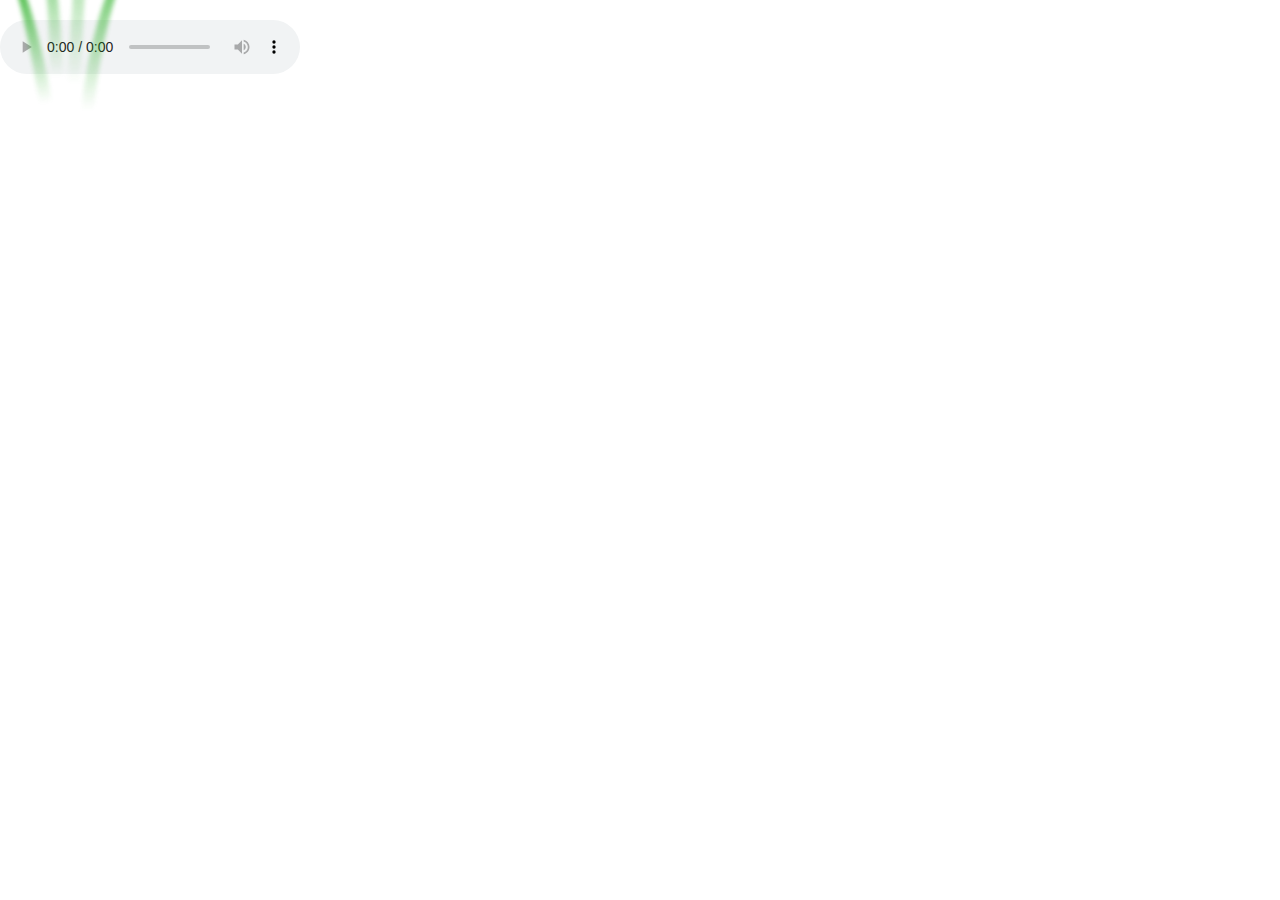
==== commit 7ece531f: "release v2" ====
--- a/flower.html
+++ b/flower.html
@@ -4,12 +4,18 @@
     <meta charset="UTF-8">
     <meta http-equiv="X-UA-Compatible" content="IE=edge">
     <meta name="viewport" content="width=device-width, initial-scale=1.0">
-    <title>Document</title>
+    <title>Happy Birthday Aca</title>
     <link rel="stylesheet" href="css/flower.css">
 </head>
 <body>
-<body class="not-loaded">
-    <div class="night"></div>
+<body>
+    <!-- <div class="night"></div> -->
+    <div style="position:absolute; top: 20px;">
+      <audio controls autoplay id="audio">
+        <source src="bgm.mp3" type="audio/mpeg">
+        Your browser does not support the audio element.
+      </audio>
+    </div>
     <div class="flowers">
       <div class="flower flower--1">
         <div class="flower__leafs flower__leafs--1">
@@ -310,10 +316,10 @@
 </body>
 <script>   
 onload = () => {
-  const c = setTimeout(() => {
-    document.body.classList.remove("not-loaded");
-    clearTimeout(c);
-  }, 1000);
+  // const c = setTimeout(() => {
+  //   document.body.classList.remove("not-loaded");
+  //   clearTimeout(c);
+  // }, 1000);
 };
 </script>
 </html>
--- a/css/flower.css
+++ b/css/flower.css
@@ -8,16 +8,6 @@
 
 :root {
   --dark-color: #000;
-}
-
-body {
-  display: flex;
-  align-items: flex-end;
-  justify-content: center;
-  min-height: 100vh;
-  background-color: var(--dark-color);
-  overflow: hidden;
-  perspective: 1000px;
 }
 
 .night {
